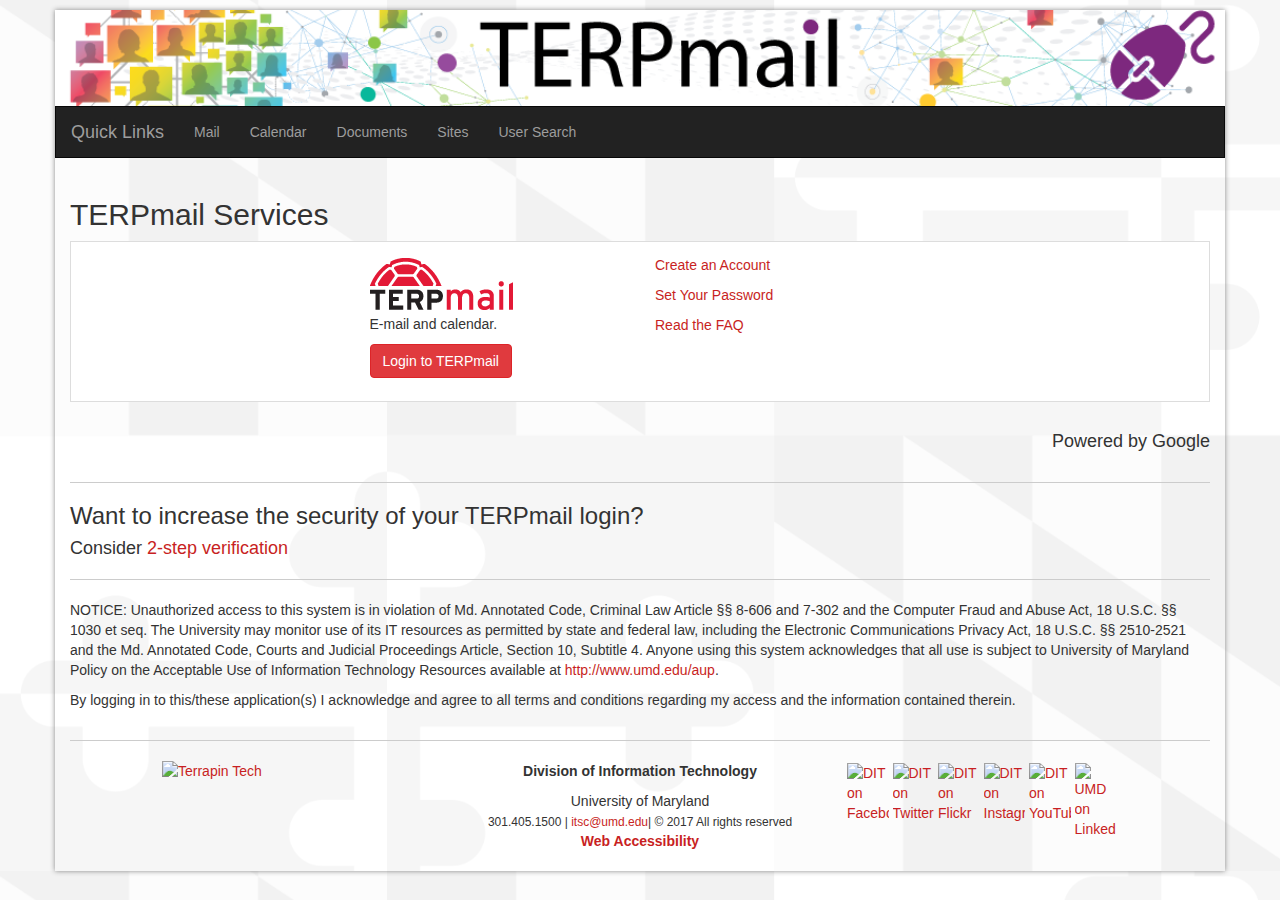
==== index.html @ 437dd833 "fix based on suggesetions" ====
<!DOCTYPE HTML PUBLIC "-//W3C//DTD HTML 4.01//EN"
"http://www.w3.org/TR/html4/strict.dtd">
<html>
<head>
  <meta name="robots" content="noindex,nofollow">
  <meta http-equiv="Content-Type" content="text/html; charset=UTF-8">
  <title>University of Maryland TERPmail</title>

  <script src="//s3.amazonaws.com/umdheader.umd.edu/app/js/main.min.js"></script>
	<script> umdHeader.init(); </script>
  <script>
	  (function(i,s,o,g,r,a,m){i['GoogleAnalyticsObject']=r;i[r]=i[r]||function(){
	  (i[r].q=i[r].q||[]).push(arguments)},i[r].l=1*new Date();a=s.createElement(o),
	  m=s.getElementsByTagName(o)[0];a.async=1;a.src=g;m.parentNode.insertBefore(a,m)
	  })(window,document,'script','https://www.google-analytics.com/analytics.js','ga');

	  ga('create', 'UA-101937676-1', 'auto');
	  ga('send', 'pageview');

	</script>

  <meta charset="utf-8">
	<meta name="viewport" content="width=device-width, initial-scale=1">
	<link rel="stylesheet" href="https://maxcdn.bootstrapcdn.com/bootstrap/3.3.7/css/bootstrap.min.css">
	<link rel="stylesheet" type="text/css" href="./style.css">
	<script src="https://ajax.googleapis.com/ajax/libs/jquery/3.2.1/jquery.min.js"></script>
	<script src="https://maxcdn.bootstrapcdn.com/bootstrap/3.3.7/js/bootstrap.min.js"></script>

  <style type="text/css">
    body {
      background: url('./grayscale-MD.png');
      background-size: cover;
    }
    a {
      color: #c81f23;
    }
    a:hover {
      color: #b21c20;
    }
    hr {
      border-top: 1px solid #ccc;
    }

    .container {
      box-shadow: 0px 0px 5px #888888;
    }
    .jumbotron {
      background: url('./Terpmail-header.png') no-repeat center;
      background-size: cover;
      background-color: transparent;
      margin-bottom: 0;
    }
    .row {
      /*background-color: #eee;*/
    }
    .banner {
      padding-right: 0px;
      padding-left: 0px;
    }
    .btn-primary {
      background-color: #e03a3e;
      border-color: #dd2428;
    }
    .btn-primary:hover {
      background-color: #c81f23;
      border-color: #b21c20;
    }
    .navbar {
      border-radius: 0;
    }
    .container .jumbotron {
      border-radius: 0;
    }
    .thumbnail {
      border-radius: 0;
    }
  </style>
</head>
<body>
  <div id ="umd-frame" class="margin-top10" role="main">
  <div class="container">
    <div class="row banner">
      <div class="col-sm-12 banner">
        <div class="jumbotron">
        </div>
      </div>
      <div class="col-sm-12 banner">
        <nav class="navbar navbar-inverse">
          <!-- <div class="container"> -->
            <div class="navbar-header">
              <button type="button" class="navbar-toggle collapsed" data-toggle="collapse" data-target="#bs-example-navbar-collapse-1" aria-expanded="false">
                <span class="sr-only">Toggle navigation</span>
                <span class="icon-bar"></span>
                <span class="icon-bar"></span>
                <span class="icon-bar"></span>
              </button>
              <a class="navbar-brand" href="#">Quick Links</a>
            </div>
            <div class="collapse navbar-collapse" id="bs-example-navbar-collapse-1">
              <ul class="nav navbar-nav">
                <li><a href="http://mail.terpmail.umd.edu/" target="_blank">Mail</a></li>
                <li><a href="http://calendar.terpmail.umd.edu/" target="_blank">Calendar</a></li>
                <li><a href="http://docs.terpmail.umd.edu/" target="_blank">Documents</a></li>
                <li><a href="http://sites.terpmail.umd.edu/" target="_blank">Sites</a></li>
                <li><a href="https://directory.umd.edu/search" target="_blank">User Search</a></li>
              </ul>
            </div><!-- /.navbar-collapse -->
          <!-- </div> -->
        </nav>
      </div>
    </div>
    <div class="row">
      <div class="col-sm-12">
        <h2>TERPmail Services</h2>
      </div>
    </div>
    <div class="row">
      <div class="col-sm-12">
        <div class="thumbnail">
          <div class="caption">
            <div class="row">
              <div class="col-sm-offset-3 col-sm-3">
                <img src="./terpmaillogo.png" alt="TERPmail">
                <p>E-mail and calendar.</p>
                <p><a href="http://mail.terpmail.umd.edu/new" target="_blank" class="btn btn-primary" role="button">Login to TERPmail</a></p>
              </div>
              <div class="col-sm-3">
                <p><a href="https://umd.service-now.com/itsc?id=kb_article&article=KB0010862" target="_blank">Create an Account</a></p>
                <p><a href="https://terpmail.umd.edu/cgi-bin/password" target="_blank">Set Your Password</a></p>
                <p><a href="https://umd.service-now.com/itsc?id=kb_article&article=KB0010450" target="_blank">Read the FAQ</a></p>
              </div>
            </div>
          </div>
        </div>
      </div>
    </div>
    <h4 class="pull-right">Powered by Google</h4>
    <div class="row">
      <div class="col-sm-12">
        <hr>
        <h3>Want to increase the security of your TERPmail login?</h3>
        <h4>Consider <a href="https://www.itsc.umd.edu/MRcgi/MRTicketPage.pl?USER=&MRP=0&PROJECTID=1&MR=152781" target="_blank">2-step verification</a></h4>
        <hr>
        <p>NOTICE: Unauthorized access to this system is in violation of Md. Annotated Code, Criminal Law Article §§ 8-606 and 7-302 and the Computer Fraud and Abuse Act, 18 U.S.C. §§ 1030 et seq. The University may monitor use of its IT resources as permitted by state and federal law, including the Electronic Communications Privacy Act, 18 U.S.C. §§ 2510-2521 and the Md. Annotated Code, Courts and Judicial Proceedings Article, Section 10, Subtitle 4. Anyone using this system acknowledges that all use is subject to University of Maryland Policy on the Acceptable Use of Information Technology Resources available at <a href="http://www.umd.edu/aup" target="_blank">http://www.umd.edu/aup</a>.</p>
        <p>By logging in to this/these application(s) I acknowledge and agree to all terms and conditions regarding my access and the information contained therein.</p>
      </div>
    </div>
    <div class="row">
      <footer>
  			<div class="col-lg-12 col-md-12 col-sm-12 col-xs-12">
          <hr>
  				<div class="col-lg-4 col-md-4 col-sm-12 col-xs-12" style="padding-bottom:20px;">
  					<a href="https://it.umd.edu"><img alt="Terrapin Tech" class="img-responsive center-block" src="https://it.umd.edu/sites/divisionofit.umd.edu/files/UMDimages/homepage/dit-logo.png" style="margin-left:22%; width: 60%" /></a>
  				</div>
  				<div class="col-lg-4 col-md-4 col-sm-12 col-xs-12" style="padding-bottom:20px;text-align:center">
  					<p style="font-weight: 700">Division of Information Technology</p>
  					<span>University of Maryland</span><br/>
  					<span style="font-size: 12px">301.405.1500 | <a href="mailto:itsc@umd.edu">itsc@umd.edu</a>| © 2017 All rights reserved</span><br/>
  					<span><a href="https://umd.edu/web-accessibility" target="_blank"><strong>Web Accessibility</strong></a></span>
  				</div>
  				<div class="col-md-4 col-sm-12 col-xs-12 center-block img-margin">
  					<div class="col-lg-2 col-md-2 col-sm-2 col-xs-2 social-icons" ><a href="https://www.facebook.com/DivisionofIT.UMD" target="_blank"><img alt="DIT on Facebook" class="img-responsive " src="https://it.umd.edu/sites/divisionofit.umd.edu/files/Facbook-58x58.png" /></a></div>
  					<div class="col-lg-2 col-md-2 col-sm-2 col-xs-2 social-icons" ><a href="https://twitter.com/ithelpumd" target="_blank"><img alt="DIT on Twitter" class="img-responsive " src="https://it.umd.edu/sites/divisionofit.umd.edu/files/Twitter-58x58.png" /></a></div>
  					<div class="col-lg-2 col-md-2 col-sm-2 col-xs-2 social-icons" ><a href="https://www.flickr.com/photos/148078255@N06/" target="_blank"><img alt="DIT on Flickr" class="img-responsive " src="https://it.umd.edu/sites/divisionofit.umd.edu/files/Flicker-58x58.png" /></a></div>
  					<div class="col-lg-2 col-md-2 col-sm-2 col-xs-2 social-icons" ><a href="https://www.instagram.com/umdit/" target="_blank"><img alt="DIT on Instagram" class="img-responsive " src="https://it.umd.edu/sites/divisionofit.umd.edu/files/Instagram-58x58.png" /></a></div>
  					<div class="col-lg-2 col-md-2 col-sm-2 col-xs-2 social-icons" ><a href="https://www.youtube.com/channel/UCwBRNidtjNfT1mPNtqWYVNg" target="_blank"><img alt="DIT on YouTube" class="img-responsive " src="https://it.umd.edu/sites/divisionofit.umd.edu/files/YouTube-58x58.png" /></a></div>
  					<div class="col-lg-2 col-md-2 col-sm-2 col-xs-2 social-icons"><a href="https://www.linkedin.com/school/3638" target="_blank"><img alt="UMD on LinkedIn" class="img-responsive " src="https://it.umd.edu/sites/divisionofit.umd.edu/files/LinkedIn-58x58.png" /></a></div>
  				</div>
  			</div>
  		</footer>
    </div>
  </div>
</body>
<script src="https://maxcdn.bootstrapcdn.com/bootstrap/3.3.7/js/bootstrap.min.js" integrity="sha384-Tc5IQib027qvyjSMfHjOMaLkfuWVxZxUPnCJA7l2mCWNIpG9mGCD8wGNIcPD7Txa" crossorigin="anonymous"></script>
</html>
---- style.css ----
#umh-cont,#umh-cont *{border:0;font-size:100%;line-height:1;list-style:none;margin:0;outline:0;padding:0;text-align:left;vertical-align:baseline;font-family:Arial, "Helvetica Neue", Helvetica, sans-serif;-webkit-font-smoothing:subpixel-antialiased !important;transition:none !important}#umh-cont{min-width:320px;position:absolute;left:0;right:0;top:0;z-index:1000;font-size:11px;-moz-box-shadow:rgba(0,0,0,0.35) 0 2px 5px 0;-webkit-box-shadow:rgba(0,0,0,0.35) 0 2px 5px 0;box-shadow:rgba(0,0,0,0.35) 0 2px 5px 0}#umh-cont:after{content:"";display:table;clear:both}#umh-main{margin:0 auto;background-color:#900}#umh-main:after{content:"";display:table;clear:both}@media (min-width: 720px){#umh-cont.umh-news #umh-menu{float:right}}#umh-menu-cont a{padding:0 10px;border-right:1px solid #c00606;display:inline-block;line-height:32px;color:white;text-decoration:none;vertical-align:middle}#umh-menu img{vertical-align:text-bottom}#umh-menu li{position:relative;display:inline-block}#umh-menu li.umh-home a{padding:0 8px;width:32px;-moz-box-sizing:border-box;-webkit-box-sizing:border-box;box-sizing:border-box;background:transparent url('../images/home.png?1400101200') 50% 7px no-repeat;text-indent:-9999px}#umh-menu li.umh-has-submenu>a{padding-right:23px}#umh-menu li.umh-has-submenu>a:after{content:'';height:32px;width:9px;position:absolute;right:12px;top:0;background-image:url('../images/menu-bg.png?1400101200');background-repeat:no-repeat}#umh-menu li.umh-has-submenu.active>a{background-color:#cd0c0c}#umh-menu li.umh-has-submenu.active>a:after{background-position:0 -32px}#umh-menu-cont a#umh-menu-links-toggle{display:none;-moz-box-sizing:border-box;-webkit-box-sizing:border-box;box-sizing:border-box}@media (min-width: 720px){#umh-cont.umh-news #umh-menu-cont a#umh-menu-links-toggle{padding:0 8px;width:52px;display:inline-block;background:transparent url('../images/hamburger-icon.png?1400101200') 0 0 no-repeat;text-indent:-9999px}}@media (min-width: 960px){#umh-cont.umh-news #umh-menu-cont a#umh-menu-links-toggle{display:none}}#umh-cont.umh-news #umh-menu-cont #umh-menu-links.active a#umh-menu-links-toggle{background-position:0 -32px;background-color:#cd0c0c}#umh-menu-links-list{display:inline-block}#umh-cont.umh-news #umh-menu-links-list{position:relative}@media (min-width: 720px){#umh-cont.umh-news #umh-menu-links-list{display:none}}@media (min-width: 960px){#umh-cont.umh-news #umh-menu-links-list{display:inline-block}}@media (min-width: 720px){#umh-cont.umh-news #umh-menu-links.active #umh-menu-links-list{position:absolute;right:100%;top:0;background-color:#900;white-space:nowrap}#umh-cont.umh-news #umh-menu-links.active #umh-menu-links-list ul{white-space:normal}#umh-cont.umh-news #umh-menu-links.active #umh-menu-links-list:before{width:52px;height:32px;position:absolute;left:-52px;top:0;display:block;background:transparent url(../images/right-shadow-bg.png) right top repeat-y;content:'';pointer-events:none}}@media (min-width: 960px){#umh-cont.umh-news #umh-menu-links.active #umh-menu-links-list{position:static;right:auto;top:auto;background-color:transparent;display:inline-block;white-space:normal}#umh-cont.umh-news #umh-menu-links.active #umh-menu-links-list:before{display:none}}#umh-submenu-cont{display:block}@media (min-width: 720px){#umh-submenu-cont{display:none}}#umh-menu-links-list ul{display:none;position:absolute;left:-1px;top:100%;z-index:1000;-moz-box-shadow:rgba(0,0,0,0.35) 0 3px 3px 0;-webkit-box-shadow:rgba(0,0,0,0.35) 0 3px 3px 0;box-shadow:rgba(0,0,0,0.35) 0 3px 3px 0}#umh-menu-links-list ul li{display:none}@media (min-width: 720px){#umh-menu-links-list ul li{display:inline-block}}#umh-menu-links-list ul,#umh-submenu-cont ul{background-color:#f00}#umh-menu-links-list ul li a,#umh-submenu-cont ul li a{padding-top:10px;padding-bottom:10px;border-top:1px solid #cd0c0c;line-height:1}#umh-menu-links-list ul{display:none}#umh-menu-links-list ul li a{min-width:167px}#umh-submenu-cont ul li a{display:block}#umh-news-cont{float:left;display:none}@media (min-width: 720px){#umh-news-cont{display:block}}#umh-news-title{margin-left:13px;float:left;line-height:32px;font-weight:bold;color:white;text-transform:uppercase}#umh-news-cont #umh-news-pager-cont,#umh-news-cont #umh-news-items{float:left}#umh-news-pager-cont{margin-left:12px}#umh-news-cont .umh-news-pager-link{margin:8px 0 0 4px;width:16px;height:16px;float:left;background-color:transparent;background-image:url('../images/news-pager.png?1400101200');background-repeat:no-repeat;background-position:0 0}#umh-news-cont .umh-news-pager-link:first-child{margin-left:0}#umh-news-cont .umh-news-pager-link#umh-news-pager-next{background-position:-18px 0}#umh-news-cont #umh-news-items{margin-left:12px}#umh-news-cont #umh-news-items a{display:block;max-width:400px;line-height:32px;color:white;text-decoration:none;white-space:nowrap;overflow:hidden;-ms-text-overflow:ellipsis;-o-text-overflow:ellipsis;text-overflow:ellipsis}@media (min-width: 960px){#umh-news-cont #umh-news-items a{max-width:500px}}#umh-search-cont{position:relative;z-index:1000;float:right}#umh-search-cont #umh-search-text{margin:0;padding:0 12px;border:none;position:absolute;right:100%;top:0;z-index:1000;height:32px;width:176px;float:left;display:none;color:#acacac;-moz-box-shadow:inset rgba(0,0,0,0.25) 0 0 15px 0;-webkit-box-shadow:inset rgba(0,0,0,0.25) 0 0 15px 0;box-shadow:inset rgba(0,0,0,0.25) 0 0 15px 0}@media (min-width: 720px){#umh-cont.umh-no-news #umh-search-cont #umh-search-text{display:block;position:static}}#umh-search-cont #umh-search-submit{padding:0 15px;border:none;width:14px;height:32px;float:left;background:transparent url('../images/magnifying-glass-icon.png?1400101200') center 9px no-repeat}#umh-search-cont #umh-search-submit:hover{cursor:pointer}#umh-toggle-cont{border-bottom:1px solid #f00;height:31px;position:relative;left:0;right:0;z-index:500;clear:both;background-color:#c50303;background:url('../images/umd-bar-bg.png?1402426700') top left repeat-x,url('[data-uri]');background:url('../images/umd-bar-bg.png?1402426700') top left repeat-x,-webkit-gradient(linear, 50% 0%, 50% 100%, color-stop(0%, #cf0d0d),color-stop(100%, #c50303));background:url('../images/umd-bar-bg.png?1402426700') top left repeat-x,-moz-linear-gradient(#cf0d0d,#c50303);background:url('../images/umd-bar-bg.png?1402426700') top left repeat-x,-webkit-linear-gradient(#cf0d0d,#c50303);background:url('../images/umd-bar-bg.png?1402426700') top left repeat-x,linear-gradient(#cf0d0d,#c50303)}#umh-toggle-bar{display:block;height:32px;text-align:center}#umh-toggle-logo{padding:0 15px;border-bottom:1px solid #f00;height:31px;display:inline-block;background-color:#c50303;background:url('[data-uri]');background:-webkit-gradient(linear, 50% 0%, 50% 100%, color-stop(0%, #cf0d0d),color-stop(100%, #c50303));background:-moz-linear-gradient(#cf0d0d,#c50303);background:-webkit-linear-gradient(#cf0d0d,#c50303);background:linear-gradient(#cf0d0d,#c50303)}#umh-toggle-logo img{position:relative;top:9px}#umh-toggle-arrow{margin-left:-26px;width:52px;height:19px;position:absolute;left:50%;top:30px;background:transparent url('../images/toggle-arrow.png?1402426720') 0 0 no-repeat}#umh-cont.collapsed #umh-toggle-arrow{background-position:0 -20px}
.social-icons{
	width: 13%;
	padding:2px;
}

.nav-justified a{
	color: #ffffff
}
.nav-justified a:focus, .nav-justified a:hover, .nav-justified a:active{
	color: #ffffff;
	background-color: #090909 !important
}

.dropdown-menu a:active, .dropdown-menu a:hover, .dropdown-menu a:focus{
	background: none !important;
}


a, a:focus, a:hover, a:active{
	color: #991A26;
	text-decoration:none;
}
.dit-logo{
	width:24%;
	margin:0 0 20px 58px
}

.margin-top10{
	margin-top: 10px
}
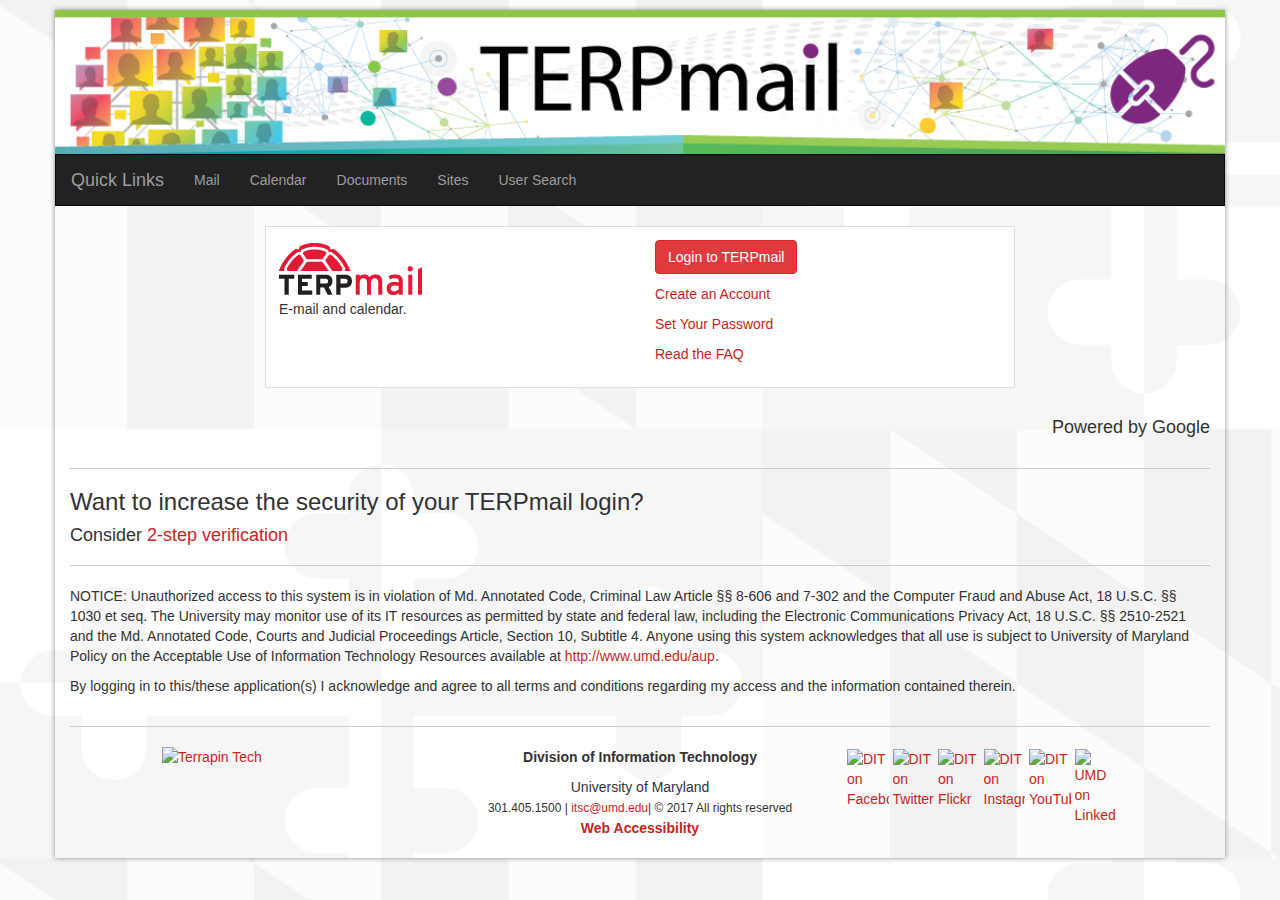
==== commit e707e6ae: "reformat layout" ====
--- a/index.html
+++ b/index.html
@@ -26,105 +26,48 @@
 	<script src="https://ajax.googleapis.com/ajax/libs/jquery/3.2.1/jquery.min.js"></script>
 	<script src="https://maxcdn.bootstrapcdn.com/bootstrap/3.3.7/js/bootstrap.min.js"></script>
 
-  <style type="text/css">
-    body {
-      background: url('./grayscale-MD.png');
-      background-size: cover;
-    }
-    a {
-      color: #c81f23;
-    }
-    a:hover {
-      color: #b21c20;
-    }
-    hr {
-      border-top: 1px solid #ccc;
-    }
-
-    .container {
-      box-shadow: 0px 0px 5px #888888;
-    }
-    .jumbotron {
-      background: url('./Terpmail-header.png') no-repeat center;
-      background-size: cover;
-      background-color: transparent;
-      margin-bottom: 0;
-    }
-    .row {
-      /*background-color: #eee;*/
-    }
-    .banner {
-      padding-right: 0px;
-      padding-left: 0px;
-    }
-    .btn-primary {
-      background-color: #e03a3e;
-      border-color: #dd2428;
-    }
-    .btn-primary:hover {
-      background-color: #c81f23;
-      border-color: #b21c20;
-    }
-    .navbar {
-      border-radius: 0;
-    }
-    .container .jumbotron {
-      border-radius: 0;
-    }
-    .thumbnail {
-      border-radius: 0;
-    }
-  </style>
 </head>
 <body>
   <div id ="umd-frame" class="margin-top10" role="main">
   <div class="container">
+    <div class="row">
+      <img src="./Terpmail-header.png" class="img-responsive banner-img" alt="banner image">
+    </div>
     <div class="row banner">
       <div class="col-sm-12 banner">
-        <div class="jumbotron">
-        </div>
-      </div>
-      <div class="col-sm-12 banner">
         <nav class="navbar navbar-inverse">
-          <!-- <div class="container"> -->
-            <div class="navbar-header">
-              <button type="button" class="navbar-toggle collapsed" data-toggle="collapse" data-target="#bs-example-navbar-collapse-1" aria-expanded="false">
-                <span class="sr-only">Toggle navigation</span>
-                <span class="icon-bar"></span>
-                <span class="icon-bar"></span>
-                <span class="icon-bar"></span>
-              </button>
-              <a class="navbar-brand" href="#">Quick Links</a>
-            </div>
-            <div class="collapse navbar-collapse" id="bs-example-navbar-collapse-1">
-              <ul class="nav navbar-nav">
-                <li><a href="http://mail.terpmail.umd.edu/" target="_blank">Mail</a></li>
-                <li><a href="http://calendar.terpmail.umd.edu/" target="_blank">Calendar</a></li>
-                <li><a href="http://docs.terpmail.umd.edu/" target="_blank">Documents</a></li>
-                <li><a href="http://sites.terpmail.umd.edu/" target="_blank">Sites</a></li>
-                <li><a href="https://directory.umd.edu/search" target="_blank">User Search</a></li>
-              </ul>
-            </div><!-- /.navbar-collapse -->
-          <!-- </div> -->
+          <div class="navbar-header">
+            <button type="button" class="navbar-toggle collapsed" data-toggle="collapse" data-target="#bs-example-navbar-collapse-1" aria-expanded="false">
+              <span class="sr-only">Toggle navigation</span>
+              <span class="icon-bar"></span>
+              <span class="icon-bar"></span>
+              <span class="icon-bar"></span>
+            </button>
+            <a class="navbar-brand" href="#">Quick Links</a>
+          </div>
+          <div class="collapse navbar-collapse" id="bs-example-navbar-collapse-1">
+            <ul class="nav navbar-nav">
+              <li><a href="http://mail.terpmail.umd.edu/" target="_blank">Mail</a></li>
+              <li><a href="http://calendar.terpmail.umd.edu/" target="_blank">Calendar</a></li>
+              <li><a href="http://docs.terpmail.umd.edu/" target="_blank">Documents</a></li>
+              <li><a href="http://sites.terpmail.umd.edu/" target="_blank">Sites</a></li>
+              <li><a href="https://directory.umd.edu/search" target="_blank">User Search</a></li>
+            </ul>
+          </div>
         </nav>
       </div>
     </div>
     <div class="row">
-      <div class="col-sm-12">
-        <h2>TERPmail Services</h2>
-      </div>
-    </div>
-    <div class="row">
-      <div class="col-sm-12">
+      <div class="col-sm-offset-2 col-sm-8">
         <div class="thumbnail">
           <div class="caption">
             <div class="row">
-              <div class="col-sm-offset-3 col-sm-3">
+              <div class="col-sm-6">
                 <img src="./terpmaillogo.png" alt="TERPmail">
                 <p>E-mail and calendar.</p>
+              </div>
+              <div class="col-sm-6">
                 <p><a href="http://mail.terpmail.umd.edu/new" target="_blank" class="btn btn-primary" role="button">Login to TERPmail</a></p>
-              </div>
-              <div class="col-sm-3">
                 <p><a href="https://umd.service-now.com/itsc?id=kb_article&article=KB0010862" target="_blank">Create an Account</a></p>
                 <p><a href="https://terpmail.umd.edu/cgi-bin/password" target="_blank">Set Your Password</a></p>
                 <p><a href="https://umd.service-now.com/itsc?id=kb_article&article=KB0010450" target="_blank">Read the FAQ</a></p>
--- a/style.css
+++ b/style.css
@@ -16,11 +16,6 @@
 	background: none !important;
 }
 
-
-a, a:focus, a:hover, a:active{
-	color: #991A26;
-	text-decoration:none;
-}
 .dit-logo{
 	width:24%;
 	margin:0 0 20px 58px
@@ -29,3 +24,51 @@
 .margin-top10{
 	margin-top: 10px
 }
+
+body {
+  background: url('./grayscale-MD.png');
+  background-size: cover;
+}
+a {
+  color: #c81f23;
+}
+a:hover {
+  color: #b21c20;
+}
+hr {
+  border-top: 1px solid #ccc;
+}
+
+.container {
+  box-shadow: 0px 0px 5px #888888;
+}
+.jumbotron {
+  background: url('./Terpmail-header.png') no-repeat center;
+  background-size: cover;
+  background-color: transparent;
+  margin-bottom: 0;
+}
+.banner {
+  padding-right: 0px;
+  padding-left: 0px;
+}
+.banner-img {
+  width: 100%
+}
+.btn-primary {
+  background-color: #e03a3e;
+  border-color: #dd2428;
+}
+.btn-primary:hover {
+  background-color: #c81f23;
+  border-color: #b21c20;
+}
+.navbar {
+  border-radius: 0;
+}
+.container .jumbotron {
+  border-radius: 0;
+}
+.thumbnail {
+  border-radius: 0;
+}
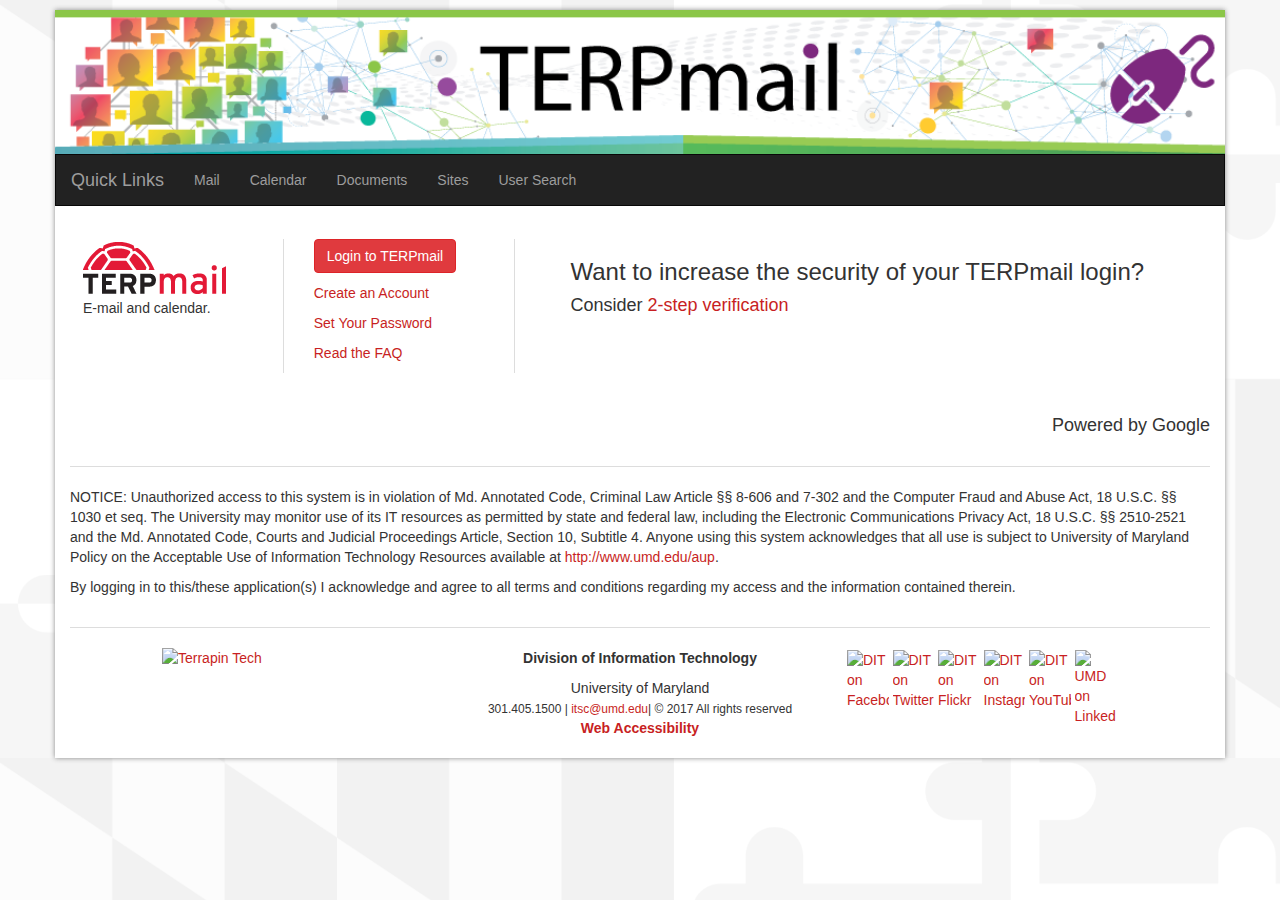
==== commit 3619e1f8: "update layout again and styling" ====
--- a/index.html
+++ b/index.html
@@ -57,22 +57,34 @@
         </nav>
       </div>
     </div>
-    <div class="row">
-      <div class="col-sm-offset-2 col-sm-8">
+    <div class="row display-flex">
+      <div class="col-sm-12 col-md-5">
         <div class="thumbnail">
           <div class="caption">
-            <div class="row">
+            <div class="row display-flex">
               <div class="col-sm-6">
-                <img src="./terpmaillogo.png" alt="TERPmail">
-                <p>E-mail and calendar.</p>
+                <div class="brd-right">
+                  <img src="./terpmaillogo.png" alt="TERPmail">
+                  <p>E-mail and calendar.</p>
+                </div>
               </div>
               <div class="col-sm-6">
-                <p><a href="http://mail.terpmail.umd.edu/new" target="_blank" class="btn btn-primary" role="button">Login to TERPmail</a></p>
-                <p><a href="https://umd.service-now.com/itsc?id=kb_article&article=KB0010862" target="_blank">Create an Account</a></p>
-                <p><a href="https://terpmail.umd.edu/cgi-bin/password" target="_blank">Set Your Password</a></p>
-                <p><a href="https://umd.service-now.com/itsc?id=kb_article&article=KB0010450" target="_blank">Read the FAQ</a></p>
+                <div class="brd-right">
+                  <p><a href="http://mail.terpmail.umd.edu/new" target="_blank" class="btn btn-primary" role="button">Login to TERPmail</a></p>
+                  <p><a href="https://umd.service-now.com/itsc?id=kb_article&article=KB0010862" target="_blank">Create an Account</a></p>
+                  <p><a href="https://terpmail.umd.edu/cgi-bin/password" target="_blank">Set Your Password</a></p>
+                  <p><a href="https://umd.service-now.com/itsc?id=kb_article&article=KB0010450" target="_blank">Read the FAQ</a></p>
+                </div>
               </div>
             </div>
+          </div>
+        </div>
+      </div>
+      <div class="col-sm-12 col-md-7">
+        <div class="thumbnail">
+          <div class="caption">
+            <h3>Want to increase the security of your TERPmail login?</h3>
+            <h4>Consider <a href="https://www.itsc.umd.edu/MRcgi/MRTicketPage.pl?USER=&MRP=0&PROJECTID=1&MR=152781" target="_blank">2-step verification</a></h4>
           </div>
         </div>
       </div>
@@ -80,9 +92,6 @@
     <h4 class="pull-right">Powered by Google</h4>
     <div class="row">
       <div class="col-sm-12">
-        <hr>
-        <h3>Want to increase the security of your TERPmail login?</h3>
-        <h4>Consider <a href="https://www.itsc.umd.edu/MRcgi/MRTicketPage.pl?USER=&MRP=0&PROJECTID=1&MR=152781" target="_blank">2-step verification</a></h4>
         <hr>
         <p>NOTICE: Unauthorized access to this system is in violation of Md. Annotated Code, Criminal Law Article §§ 8-606 and 7-302 and the Computer Fraud and Abuse Act, 18 U.S.C. §§ 1030 et seq. The University may monitor use of its IT resources as permitted by state and federal law, including the Electronic Communications Privacy Act, 18 U.S.C. §§ 2510-2521 and the Md. Annotated Code, Courts and Judicial Proceedings Article, Section 10, Subtitle 4. Anyone using this system acknowledges that all use is subject to University of Maryland Policy on the Acceptable Use of Information Technology Resources available at <a href="http://www.umd.edu/aup" target="_blank">http://www.umd.edu/aup</a>.</p>
         <p>By logging in to this/these application(s) I acknowledge and agree to all terms and conditions regarding my access and the information contained therein.</p>
--- a/style.css
+++ b/style.css
@@ -36,9 +36,24 @@
   color: #b21c20;
 }
 hr {
-  border-top: 1px solid #ccc;
+  border-top: 1px solid #ddd;
 }
 
+.container {
+  background-color: #fff;
+}
+.row.display-flex {
+  display: flex;
+  flex-wrap: wrap;
+}
+.thumbnail {
+  border: none;
+  height: 100%;
+}
+.brd-right {
+  border-right: 1px solid #ddd;
+  height: 100%;
+}
 .container {
   box-shadow: 0px 0px 5px #888888;
 }
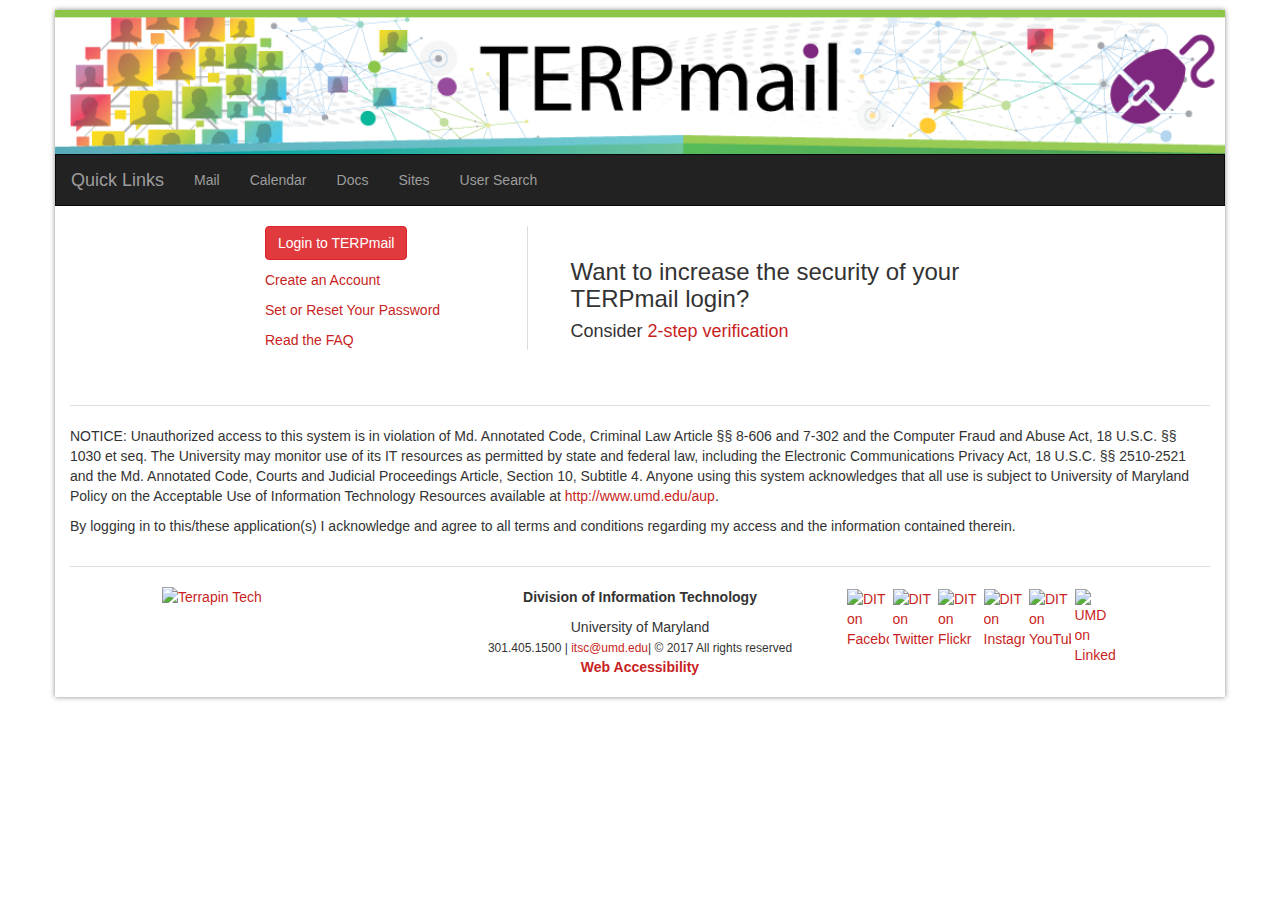
==== commit c643a676: "minor redesign" ====
--- a/index.html
+++ b/index.html
@@ -6,8 +6,6 @@
   <meta http-equiv="Content-Type" content="text/html; charset=UTF-8">
   <title>University of Maryland TERPmail</title>
 
-  <script src="//s3.amazonaws.com/umdheader.umd.edu/app/js/main.min.js"></script>
-	<script> umdHeader.init(); </script>
   <script>
 	  (function(i,s,o,g,r,a,m){i['GoogleAnalyticsObject']=r;i[r]=i[r]||function(){
 	  (i[r].q=i[r].q||[]).push(arguments)},i[r].l=1*new Date();a=s.createElement(o),
@@ -33,6 +31,7 @@
     <div class="row">
       <img src="./Terpmail-header.png" class="img-responsive banner-img" alt="banner image">
     </div>
+
     <div class="row banner">
       <div class="col-sm-12 banner">
         <nav class="navbar navbar-inverse">
@@ -49,7 +48,7 @@
             <ul class="nav navbar-nav">
               <li><a href="http://mail.terpmail.umd.edu/" target="_blank">Mail</a></li>
               <li><a href="http://calendar.terpmail.umd.edu/" target="_blank">Calendar</a></li>
-              <li><a href="http://docs.terpmail.umd.edu/" target="_blank">Documents</a></li>
+              <li><a href="http://docs.terpmail.umd.edu/" target="_blank">Docs</a></li>
               <li><a href="http://sites.terpmail.umd.edu/" target="_blank">Sites</a></li>
               <li><a href="https://directory.umd.edu/search" target="_blank">User Search</a></li>
             </ul>
@@ -57,30 +56,17 @@
         </nav>
       </div>
     </div>
-    <div class="row display-flex">
-      <div class="col-sm-12 col-md-5">
-        <div class="thumbnail">
-          <div class="caption">
-            <div class="row display-flex">
-              <div class="col-sm-6">
-                <div class="brd-right">
-                  <img src="./terpmaillogo.png" alt="TERPmail">
-                  <p>E-mail and calendar.</p>
-                </div>
-              </div>
-              <div class="col-sm-6">
-                <div class="brd-right">
-                  <p><a href="http://mail.terpmail.umd.edu/new" target="_blank" class="btn btn-primary" role="button">Login to TERPmail</a></p>
-                  <p><a href="https://umd.service-now.com/itsc?id=kb_article&article=KB0010862" target="_blank">Create an Account</a></p>
-                  <p><a href="https://terpmail.umd.edu/cgi-bin/password" target="_blank">Set Your Password</a></p>
-                  <p><a href="https://umd.service-now.com/itsc?id=kb_article&article=KB0010450" target="_blank">Read the FAQ</a></p>
-                </div>
-              </div>
-            </div>
-          </div>
+
+    <div class="row">
+      <div class="col-sm-12 col-md-3 col-md-offset-2">
+        <div class="brd-right">
+          <p><a href="http://mail.terpmail.umd.edu/new" target="_blank" class="btn btn-primary" role="button">Login to TERPmail</a></p>
+          <p><a href="https://umd.service-now.com/itsc?id=kb_article&article=KB0010862" target="_blank">Create an Account</a></p>
+          <p><a href="https://terpmail.umd.edu/cgi-bin/password" target="_blank">Set or Reset Your Password</a></p>
+          <p><a href="https://umd.service-now.com/itsc?id=kb_article&sys_id=a9b61aa5376c020041271f9543990eba" target="_blank">Read the FAQ</a></p>
         </div>
       </div>
-      <div class="col-sm-12 col-md-7">
+      <div class="col-sm-12 col-md-5">
         <div class="thumbnail">
           <div class="caption">
             <h3>Want to increase the security of your TERPmail login?</h3>
@@ -89,7 +75,7 @@
         </div>
       </div>
     </div>
-    <h4 class="pull-right">Powered by Google</h4>
+
     <div class="row">
       <div class="col-sm-12">
         <hr>
@@ -97,6 +83,7 @@
         <p>By logging in to this/these application(s) I acknowledge and agree to all terms and conditions regarding my access and the information contained therein.</p>
       </div>
     </div>
+
     <div class="row">
       <footer>
   			<div class="col-lg-12 col-md-12 col-sm-12 col-xs-12">
@@ -122,6 +109,7 @@
   		</footer>
     </div>
   </div>
+  <script src="https://umd-header.umd.edu/build/bundle.js?search=0&search_domain=&events=0&news=0&schools=0&admissions=0&support=0&support_url=&wrapper=1100&sticky=0"></script>
 </body>
 <script src="https://maxcdn.bootstrapcdn.com/bootstrap/3.3.7/js/bootstrap.min.js" integrity="sha384-Tc5IQib027qvyjSMfHjOMaLkfuWVxZxUPnCJA7l2mCWNIpG9mGCD8wGNIcPD7Txa" crossorigin="anonymous"></script>
 </html>
--- a/style.css
+++ b/style.css
@@ -26,8 +26,8 @@
 }
 
 body {
-  background: url('./grayscale-MD.png');
-  background-size: cover;
+  /* background: url('./grayscale-MD.png');
+  background-size: cover; */
 }
 a {
   color: #c81f23;
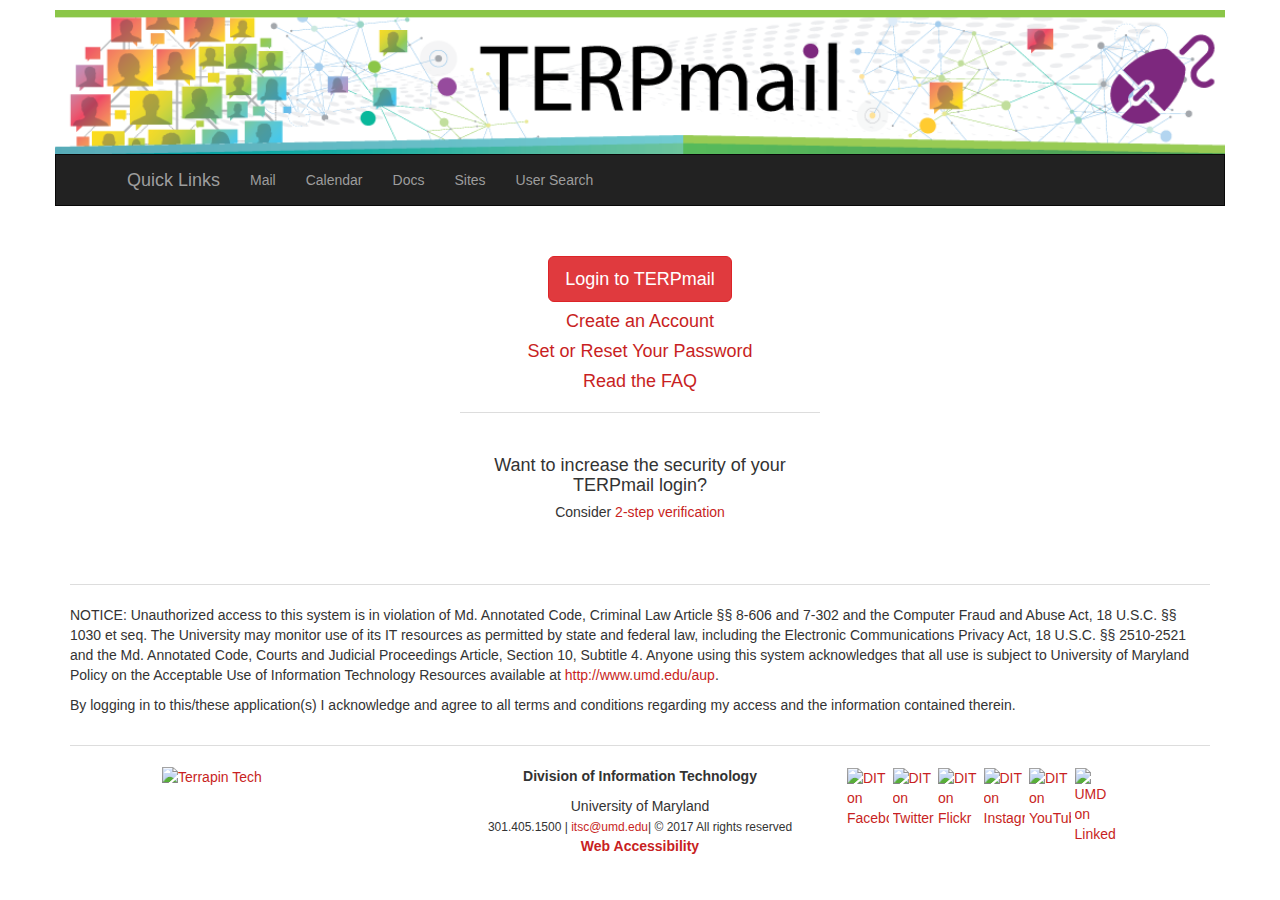
==== commit 8a0a362b: "another redesign" ====
--- a/index.html
+++ b/index.html
@@ -57,22 +57,19 @@
       </div>
     </div>
 
-    <div class="row">
-      <div class="col-sm-12 col-md-3 col-md-offset-2">
-        <div class="brd-right">
-          <p><a href="http://mail.terpmail.umd.edu/new" target="_blank" class="btn btn-primary" role="button">Login to TERPmail</a></p>
-          <p><a href="https://umd.service-now.com/itsc?id=kb_article&article=KB0010862" target="_blank">Create an Account</a></p>
-          <p><a href="https://terpmail.umd.edu/cgi-bin/password" target="_blank">Set or Reset Your Password</a></p>
-          <p><a href="https://umd.service-now.com/itsc?id=kb_article&sys_id=a9b61aa5376c020041271f9543990eba" target="_blank">Read the FAQ</a></p>
-        </div>
-      </div>
-      <div class="col-sm-12 col-md-5">
-        <div class="thumbnail">
-          <div class="caption">
-            <h3>Want to increase the security of your TERPmail login?</h3>
-            <h4>Consider <a href="https://www.itsc.umd.edu/MRcgi/MRTicketPage.pl?USER=&MRP=0&PROJECTID=1&MR=152781" target="_blank">2-step verification</a></h4>
+    <div class="row margin-top10">
+      <div class="col-sm-12 col-md-4 col-md-offset-4 text-center">
+          <h3><a href="http://mail.terpmail.umd.edu/new" target="_blank" class="btn btn-primary btn-lg" role="button">Login to TERPmail</a></h4>
+          <h4><a href="https://umd.service-now.com/itsc?id=kb_article&article=KB0010862" target="_blank">Create an Account</a></h4>
+          <h4><a href="https://terpmail.umd.edu/cgi-bin/password" target="_blank">Set or Reset Your Password</a></h4>
+          <h4><a href="https://umd.service-now.com/itsc?id=kb_article&sys_id=a9b61aa5376c020041271f9543990eba" target="_blank">Read the FAQ</a></h4>
+          <hr>
+          <div class="thumbnail">
+            <div class="caption">
+              <h4>Want to increase the security of your TERPmail login?</h4>
+              <h5>Consider <a href="https://www.itsc.umd.edu/MRcgi/MRTicketPage.pl?USER=&MRP=0&PROJECTID=1&MR=152781" target="_blank">2-step verification</a></h5>
+            </div>
           </div>
-        </div>
       </div>
     </div>
 
@@ -89,7 +86,7 @@
   			<div class="col-lg-12 col-md-12 col-sm-12 col-xs-12">
           <hr>
   				<div class="col-lg-4 col-md-4 col-sm-12 col-xs-12" style="padding-bottom:20px;">
-  					<a href="https://it.umd.edu"><img alt="Terrapin Tech" class="img-responsive center-block" src="https://it.umd.edu/sites/divisionofit.umd.edu/files/UMDimages/homepage/dit-logo.png" style="margin-left:22%; width: 60%" /></a>
+  					<a href="https://it.umd.edu"><img alt="Terrapin Tech" class="" src="https://it.umd.edu/sites/divisionofit.umd.edu/files/UMDimages/homepage/dit-logo.png" style="margin-left:22%; width: 250px" /></a>
   				</div>
   				<div class="col-lg-4 col-md-4 col-sm-12 col-xs-12" style="padding-bottom:20px;text-align:center">
   					<p style="font-weight: 700">Division of Information Technology</p>
--- a/style.css
+++ b/style.css
@@ -54,7 +54,7 @@
   border-right: 1px solid #ddd;
   height: 100%;
 }
-.container {
+.cst-container {
   box-shadow: 0px 0px 5px #888888;
 }
 .jumbotron {
@@ -80,6 +80,7 @@
 }
 .navbar {
   border-radius: 0;
+  padding-left: 4em;
 }
 .container .jumbotron {
   border-radius: 0;
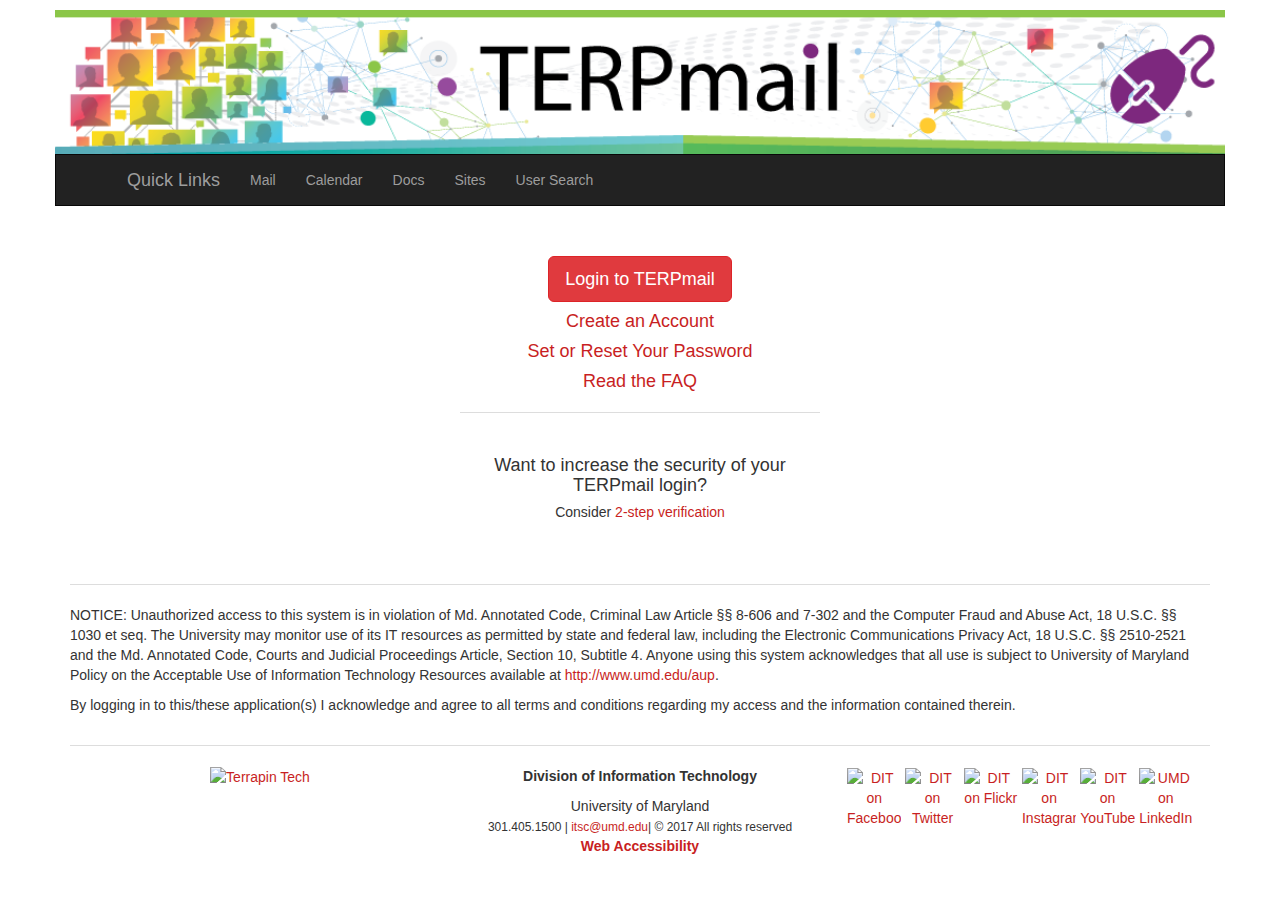
==== commit 7fa11bbc: "center images in footer" ====
--- a/index.html
+++ b/index.html
@@ -85,8 +85,8 @@
       <footer>
   			<div class="col-lg-12 col-md-12 col-sm-12 col-xs-12">
           <hr>
-  				<div class="col-lg-4 col-md-4 col-sm-12 col-xs-12" style="padding-bottom:20px;">
-  					<a href="https://it.umd.edu"><img alt="Terrapin Tech" class="" src="https://it.umd.edu/sites/divisionofit.umd.edu/files/UMDimages/homepage/dit-logo.png" style="margin-left:22%; width: 250px" /></a>
+  				<div class="col-lg-4 col-md-4 col-sm-12 col-xs-12 text-center" style="padding-bottom:20px;">
+  					<a href="https://it.umd.edu"><img alt="Terrapin Tech" class="" src="https://it.umd.edu/sites/divisionofit.umd.edu/files/UMDimages/homepage/dit-logo.png" style="width: 250px" /></a>
   				</div>
   				<div class="col-lg-4 col-md-4 col-sm-12 col-xs-12" style="padding-bottom:20px;text-align:center">
   					<p style="font-weight: 700">Division of Information Technology</p>
@@ -94,7 +94,7 @@
   					<span style="font-size: 12px">301.405.1500 | <a href="mailto:itsc@umd.edu">itsc@umd.edu</a>| © 2017 All rights reserved</span><br/>
   					<span><a href="https://umd.edu/web-accessibility" target="_blank"><strong>Web Accessibility</strong></a></span>
   				</div>
-  				<div class="col-md-4 col-sm-12 col-xs-12 center-block img-margin">
+  				<div class="col-md-4 col-sm-12 col-xs-12 center-block img-margin text-center">
   					<div class="col-lg-2 col-md-2 col-sm-2 col-xs-2 social-icons" ><a href="https://www.facebook.com/DivisionofIT.UMD" target="_blank"><img alt="DIT on Facebook" class="img-responsive " src="https://it.umd.edu/sites/divisionofit.umd.edu/files/Facbook-58x58.png" /></a></div>
   					<div class="col-lg-2 col-md-2 col-sm-2 col-xs-2 social-icons" ><a href="https://twitter.com/ithelpumd" target="_blank"><img alt="DIT on Twitter" class="img-responsive " src="https://it.umd.edu/sites/divisionofit.umd.edu/files/Twitter-58x58.png" /></a></div>
   					<div class="col-lg-2 col-md-2 col-sm-2 col-xs-2 social-icons" ><a href="https://www.flickr.com/photos/148078255@N06/" target="_blank"><img alt="DIT on Flickr" class="img-responsive " src="https://it.umd.edu/sites/divisionofit.umd.edu/files/Flicker-58x58.png" /></a></div>
--- a/style.css
+++ b/style.css
@@ -1,6 +1,5 @@
-#umh-cont,#umh-cont *{border:0;font-size:100%;line-height:1;list-style:none;margin:0;outline:0;padding:0;text-align:left;vertical-align:baseline;font-family:Arial, "Helvetica Neue", Helvetica, sans-serif;-webkit-font-smoothing:subpixel-antialiased !important;transition:none !important}#umh-cont{min-width:320px;position:absolute;left:0;right:0;top:0;z-index:1000;font-size:11px;-moz-box-shadow:rgba(0,0,0,0.35) 0 2px 5px 0;-webkit-box-shadow:rgba(0,0,0,0.35) 0 2px 5px 0;box-shadow:rgba(0,0,0,0.35) 0 2px 5px 0}#umh-cont:after{content:"";display:table;clear:both}#umh-main{margin:0 auto;background-color:#900}#umh-main:after{content:"";display:table;clear:both}@media (min-width: 720px){#umh-cont.umh-news #umh-menu{float:right}}#umh-menu-cont a{padding:0 10px;border-right:1px solid #c00606;display:inline-block;line-height:32px;color:white;text-decoration:none;vertical-align:middle}#umh-menu img{vertical-align:text-bottom}#umh-menu li{position:relative;display:inline-block}#umh-menu li.umh-home a{padding:0 8px;width:32px;-moz-box-sizing:border-box;-webkit-box-sizing:border-box;box-sizing:border-box;background:transparent url('../images/home.png?1400101200') 50% 7px no-repeat;text-indent:-9999px}#umh-menu li.umh-has-submenu>a{padding-right:23px}#umh-menu li.umh-has-submenu>a:after{content:'';height:32px;width:9px;position:absolute;right:12px;top:0;background-image:url('../images/menu-bg.png?1400101200');background-repeat:no-repeat}#umh-menu li.umh-has-submenu.active>a{background-color:#cd0c0c}#umh-menu li.umh-has-submenu.active>a:after{background-position:0 -32px}#umh-menu-cont a#umh-menu-links-toggle{display:none;-moz-box-sizing:border-box;-webkit-box-sizing:border-box;box-sizing:border-box}@media (min-width: 720px){#umh-cont.umh-news #umh-menu-cont a#umh-menu-links-toggle{padding:0 8px;width:52px;display:inline-block;background:transparent url('../images/hamburger-icon.png?1400101200') 0 0 no-repeat;text-indent:-9999px}}@media (min-width: 960px){#umh-cont.umh-news #umh-menu-cont a#umh-menu-links-toggle{display:none}}#umh-cont.umh-news #umh-menu-cont #umh-menu-links.active a#umh-menu-links-toggle{background-position:0 -32px;background-color:#cd0c0c}#umh-menu-links-list{display:inline-block}#umh-cont.umh-news #umh-menu-links-list{position:relative}@media (min-width: 720px){#umh-cont.umh-news #umh-menu-links-list{display:none}}@media (min-width: 960px){#umh-cont.umh-news #umh-menu-links-list{display:inline-block}}@media (min-width: 720px){#umh-cont.umh-news #umh-menu-links.active #umh-menu-links-list{position:absolute;right:100%;top:0;background-color:#900;white-space:nowrap}#umh-cont.umh-news #umh-menu-links.active #umh-menu-links-list ul{white-space:normal}#umh-cont.umh-news #umh-menu-links.active #umh-menu-links-list:before{width:52px;height:32px;position:absolute;left:-52px;top:0;display:block;background:transparent url(../images/right-shadow-bg.png) right top repeat-y;content:'';pointer-events:none}}@media (min-width: 960px){#umh-cont.umh-news #umh-menu-links.active #umh-menu-links-list{position:static;right:auto;top:auto;background-color:transparent;display:inline-block;white-space:normal}#umh-cont.umh-news #umh-menu-links.active #umh-menu-links-list:before{display:none}}#umh-submenu-cont{display:block}@media (min-width: 720px){#umh-submenu-cont{display:none}}#umh-menu-links-list ul{display:none;position:absolute;left:-1px;top:100%;z-index:1000;-moz-box-shadow:rgba(0,0,0,0.35) 0 3px 3px 0;-webkit-box-shadow:rgba(0,0,0,0.35) 0 3px 3px 0;box-shadow:rgba(0,0,0,0.35) 0 3px 3px 0}#umh-menu-links-list ul li{display:none}@media (min-width: 720px){#umh-menu-links-list ul li{display:inline-block}}#umh-menu-links-list ul,#umh-submenu-cont ul{background-color:#f00}#umh-menu-links-list ul li a,#umh-submenu-cont ul li a{padding-top:10px;padding-bottom:10px;border-top:1px solid #cd0c0c;line-height:1}#umh-menu-links-list ul{display:none}#umh-menu-links-list ul li a{min-width:167px}#umh-submenu-cont ul li a{display:block}#umh-news-cont{float:left;display:none}@media (min-width: 720px){#umh-news-cont{display:block}}#umh-news-title{margin-left:13px;float:left;line-height:32px;font-weight:bold;color:white;text-transform:uppercase}#umh-news-cont #umh-news-pager-cont,#umh-news-cont #umh-news-items{float:left}#umh-news-pager-cont{margin-left:12px}#umh-news-cont .umh-news-pager-link{margin:8px 0 0 4px;width:16px;height:16px;float:left;background-color:transparent;background-image:url('../images/news-pager.png?1400101200');background-repeat:no-repeat;background-position:0 0}#umh-news-cont .umh-news-pager-link:first-child{margin-left:0}#umh-news-cont .umh-news-pager-link#umh-news-pager-next{background-position:-18px 0}#umh-news-cont #umh-news-items{margin-left:12px}#umh-news-cont #umh-news-items a{display:block;max-width:400px;line-height:32px;color:white;text-decoration:none;white-space:nowrap;overflow:hidden;-ms-text-overflow:ellipsis;-o-text-overflow:ellipsis;text-overflow:ellipsis}@media (min-width: 960px){#umh-news-cont #umh-news-items a{max-width:500px}}#umh-search-cont{position:relative;z-index:1000;float:right}#umh-search-cont #umh-search-text{margin:0;padding:0 12px;border:none;position:absolute;right:100%;top:0;z-index:1000;height:32px;width:176px;float:left;display:none;color:#acacac;-moz-box-shadow:inset rgba(0,0,0,0.25) 0 0 15px 0;-webkit-box-shadow:inset rgba(0,0,0,0.25) 0 0 15px 0;box-shadow:inset rgba(0,0,0,0.25) 0 0 15px 0}@media (min-width: 720px){#umh-cont.umh-no-news #umh-search-cont #umh-search-text{display:block;position:static}}#umh-search-cont #umh-search-submit{padding:0 15px;border:none;width:14px;height:32px;float:left;background:transparent url('../images/magnifying-glass-icon.png?1400101200') center 9px no-repeat}#umh-search-cont #umh-search-submit:hover{cursor:pointer}#umh-toggle-cont{border-bottom:1px solid #f00;height:31px;position:relative;left:0;right:0;z-index:500;clear:both;background-color:#c50303;background:url('../images/umd-bar-bg.png?1402426700') top left repeat-x,url('[data-uri]');background:url('../images/umd-bar-bg.png?1402426700') top left repeat-x,-webkit-gradient(linear, 50% 0%, 50% 100%, color-stop(0%, #cf0d0d),color-stop(100%, #c50303));background:url('../images/umd-bar-bg.png?1402426700') top left repeat-x,-moz-linear-gradient(#cf0d0d,#c50303);background:url('../images/umd-bar-bg.png?1402426700') top left repeat-x,-webkit-linear-gradient(#cf0d0d,#c50303);background:url('../images/umd-bar-bg.png?1402426700') top left repeat-x,linear-gradient(#cf0d0d,#c50303)}#umh-toggle-bar{display:block;height:32px;text-align:center}#umh-toggle-logo{padding:0 15px;border-bottom:1px solid #f00;height:31px;display:inline-block;background-color:#c50303;background:url('[data-uri]');background:-webkit-gradient(linear, 50% 0%, 50% 100%, color-stop(0%, #cf0d0d),color-stop(100%, #c50303));background:-moz-linear-gradient(#cf0d0d,#c50303);background:-webkit-linear-gradient(#cf0d0d,#c50303);background:linear-gradient(#cf0d0d,#c50303)}#umh-toggle-logo img{position:relative;top:9px}#umh-toggle-arrow{margin-left:-26px;width:52px;height:19px;position:absolute;left:50%;top:30px;background:transparent url('../images/toggle-arrow.png?1402426720') 0 0 no-repeat}#umh-cont.collapsed #umh-toggle-arrow{background-position:0 -20px}
 .social-icons{
-	width: 13%;
+	/* width: 13%; */
 	padding:2px;
 }
 
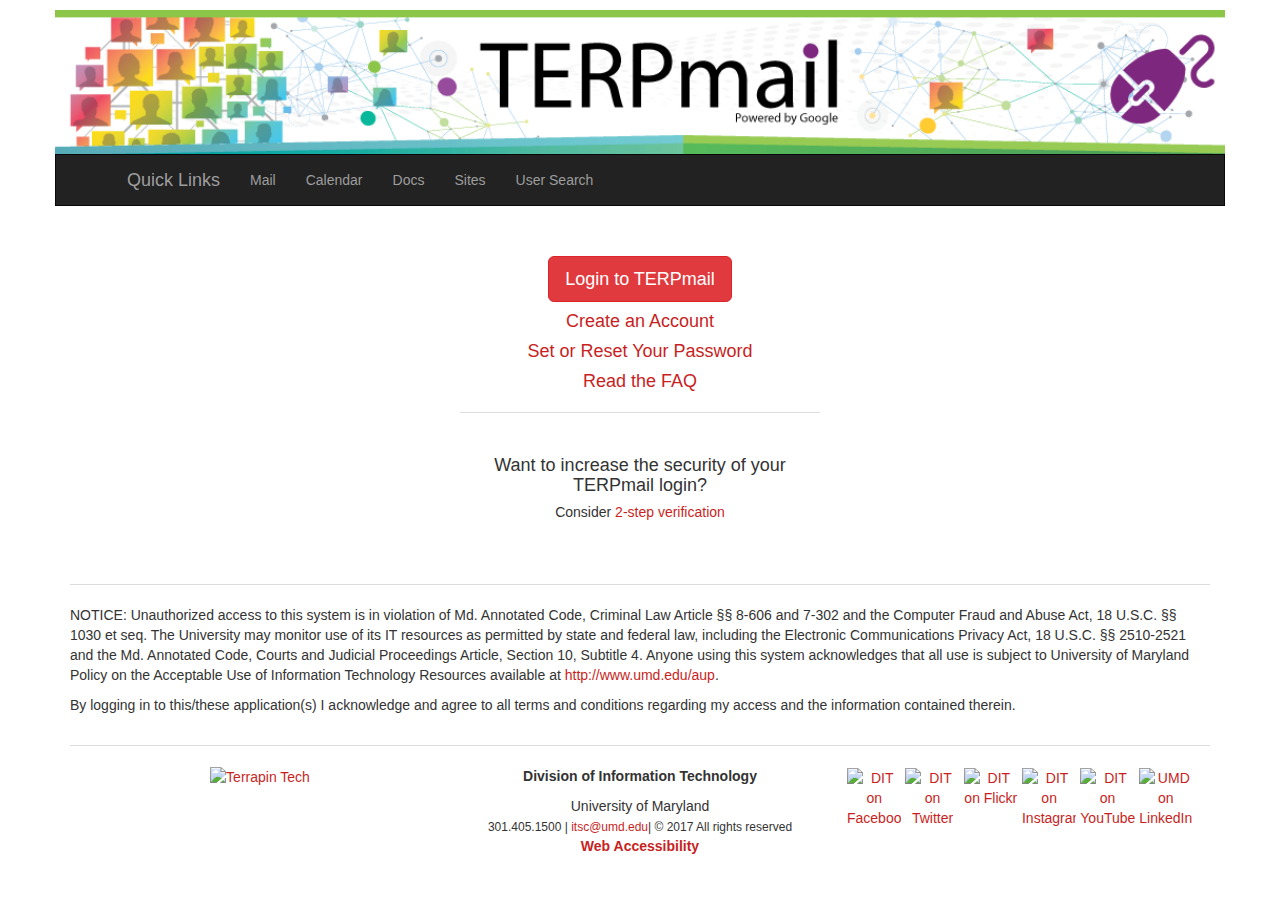
==== commit dcc0ef30: "add favicon" ====
--- a/index.html
+++ b/index.html
@@ -21,6 +21,7 @@
 	<meta name="viewport" content="width=device-width, initial-scale=1">
 	<link rel="stylesheet" href="https://maxcdn.bootstrapcdn.com/bootstrap/3.3.7/css/bootstrap.min.css">
 	<link rel="stylesheet" type="text/css" href="./style.css">
+  <link rel="shortcut icon" type="image/png" href="./favicon.ico"/>
 	<script src="https://ajax.googleapis.com/ajax/libs/jquery/3.2.1/jquery.min.js"></script>
 	<script src="https://maxcdn.bootstrapcdn.com/bootstrap/3.3.7/js/bootstrap.min.js"></script>
 
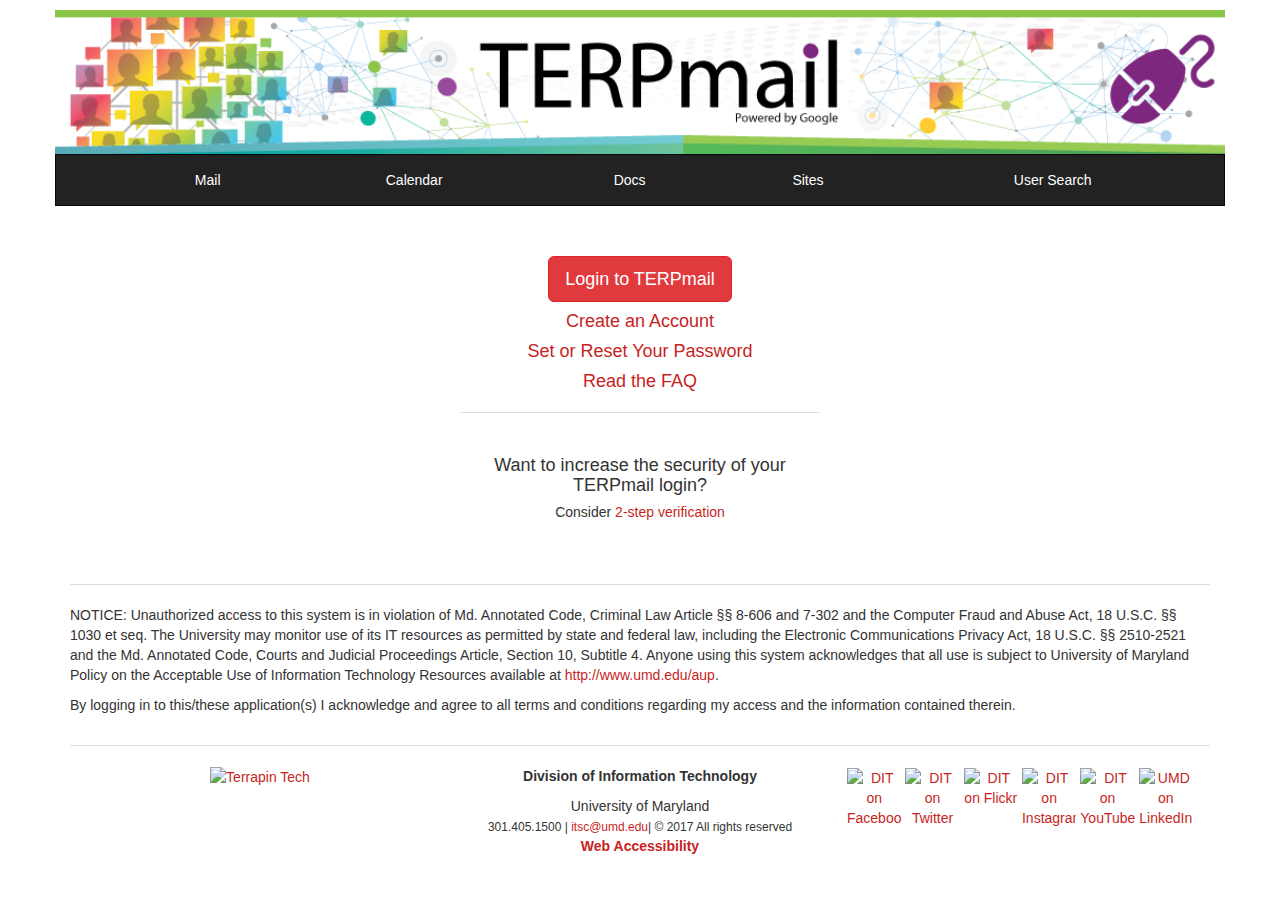
==== commit 3559d7dc: "fix styling 4/11" ====
--- a/index.html
+++ b/index.html
@@ -43,7 +43,6 @@
               <span class="icon-bar"></span>
               <span class="icon-bar"></span>
             </button>
-            <a class="navbar-brand" href="#">Quick Links</a>
           </div>
           <div class="collapse navbar-collapse" id="bs-example-navbar-collapse-1">
             <ul class="nav navbar-nav">
@@ -59,7 +58,7 @@
     </div>
 
     <div class="row margin-top10">
-      <div class="col-sm-12 col-md-4 col-md-offset-4 text-center">
+      <div class="col-sm-12 col-md-4 col-md-offset-4 text-center terplinks">
           <h3><a href="http://mail.terpmail.umd.edu/new" target="_blank" class="btn btn-primary btn-lg" role="button">Login to TERPmail</a></h4>
           <h4><a href="https://umd.service-now.com/itsc?id=kb_article&article=KB0010862" target="_blank">Create an Account</a></h4>
           <h4><a href="https://terpmail.umd.edu/cgi-bin/password" target="_blank">Set or Reset Your Password</a></h4>
--- a/style.css
+++ b/style.css
@@ -15,13 +15,51 @@
 	background: none !important;
 }
 
-.dit-logo{
+.dit-logo {
 	width:24%;
 	margin:0 0 20px 58px
 }
 
-.margin-top10{
+.margin-top10 {
 	margin-top: 10px
+}
+
+.navbar-inverse .navbar-nav>li>a {
+  color: #ffffff;
+}
+
+.navbar-inverse .navbar-nav>li>a:hover {
+  color: #9e9e9e;
+}
+
+.terplinks h4 a:focus {
+  color: #c81f23;
+}
+
+.terplinks h5 a:focus {
+  color: #c81f23;
+}
+
+.btn-primary.focus, .btn-primary:focus {
+    color: #c81f23;
+    background-color: #ffffff;
+    border-color: #c81f23;
+}
+
+@media only screen and (min-width: 768px) {
+  .navbar-nav {
+    display: table !important;
+    width: 100%;
+    margin: 0;
+  }
+}
+
+@media only screen and (min-width: 768px) {
+  .navbar-nav > li {
+    float: none;
+    display: table-cell !important;
+    text-align: center;
+  }
 }
 
 body {
